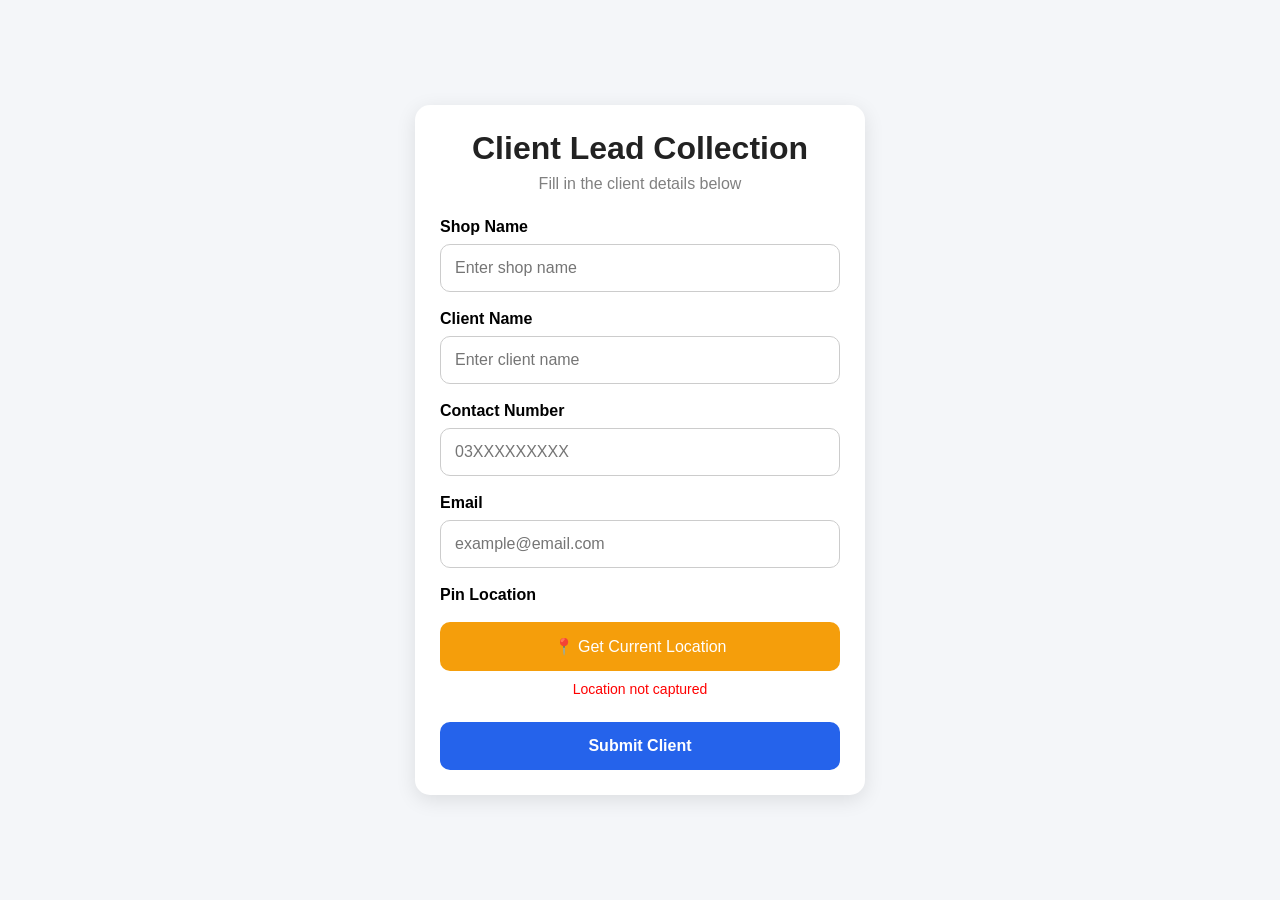
==== index.html @ a9ba0918 "Version 1.0 - Initial Client Lead Collection App" ====
<!DOCTYPE html>
<html lang="en">
<head>
    <meta charset="UTF-8">
    <meta name="viewport" content="width=device-width, initial-scale=1.0">
    <title>Client Lead Collection</title>

    <link rel="stylesheet" href="style.css">
</head>
<body>

<div class="container">

    <h1>Client Lead Collection</h1>
    <p class="subtitle">Fill in the client details below</p>

    <form id="leadForm">

        <label>Shop Name</label>
        <input
            type="text"
            id="shopName"
            placeholder="Enter shop name"
            required>

        <label>Client Name</label>
        <input
            type="text"
            id="clientName"
            placeholder="Enter client name"
            required>

        <label>Contact Number</label>
        <input
            type="tel"
            id="contact"
            placeholder="03XXXXXXXXX"
            required>

        <label>Email</label>
        <input
            type="email"
            id="email"
            placeholder="example@email.com"
            required>

        <label>Pin Location</label>

        <button type="button" id="locationBtn">
            📍 Get Current Location
        </button>

        <p id="locationStatus">
            Location not captured
        </p>

        <button type="submit" id="submitBtn">
            Submit Client
        </button>

    </form>

</div>

<script src="config.js"></script>
<script src="script.js"></script>

</body>
</html>
---- style.css ----
* {
    margin: 0;
    padding: 0;
    box-sizing: border-box;
    font-family: Arial, Helvetica, sans-serif;
}

body {
    background: #f4f6f9;
    display: flex;
    justify-content: center;
    align-items: center;
    min-height: 100vh;
    padding: 20px;
}

.container {
    width: 100%;
    max-width: 450px;
    background: white;
    border-radius: 15px;
    padding: 25px;
    box-shadow: 0 5px 20px rgba(0,0,0,.1);
}

h1 {
    text-align: center;
    margin-bottom: 8px;
    color: #222;
}

.subtitle {
    text-align: center;
    color: gray;
    margin-bottom: 25px;
}

label {
    display: block;
    margin-bottom: 8px;
    margin-top: 18px;
    font-weight: bold;
}

input {
    width: 100%;
    padding: 14px;
    border: 1px solid #ccc;
    border-radius: 10px;
    font-size: 16px;
}

input:focus {
    outline: none;
    border-color: #2563eb;
}

button {
    width: 100%;
    padding: 15px;
    border: none;
    border-radius: 10px;
    font-size: 16px;
    cursor: pointer;
}

#locationBtn {
    margin-top: 10px;
    background: #f59e0b;
    color: white;
}

#locationBtn:hover {
    background: #d97706;
}

#submitBtn {
    margin-top: 25px;
    background: #2563eb;
    color: white;
    font-weight: bold;
}

#submitBtn:hover {
    background: #1d4ed8;
}

#locationStatus {
    margin-top: 10px;
    text-align: center;
    color: red;
    font-size: 14px;
}
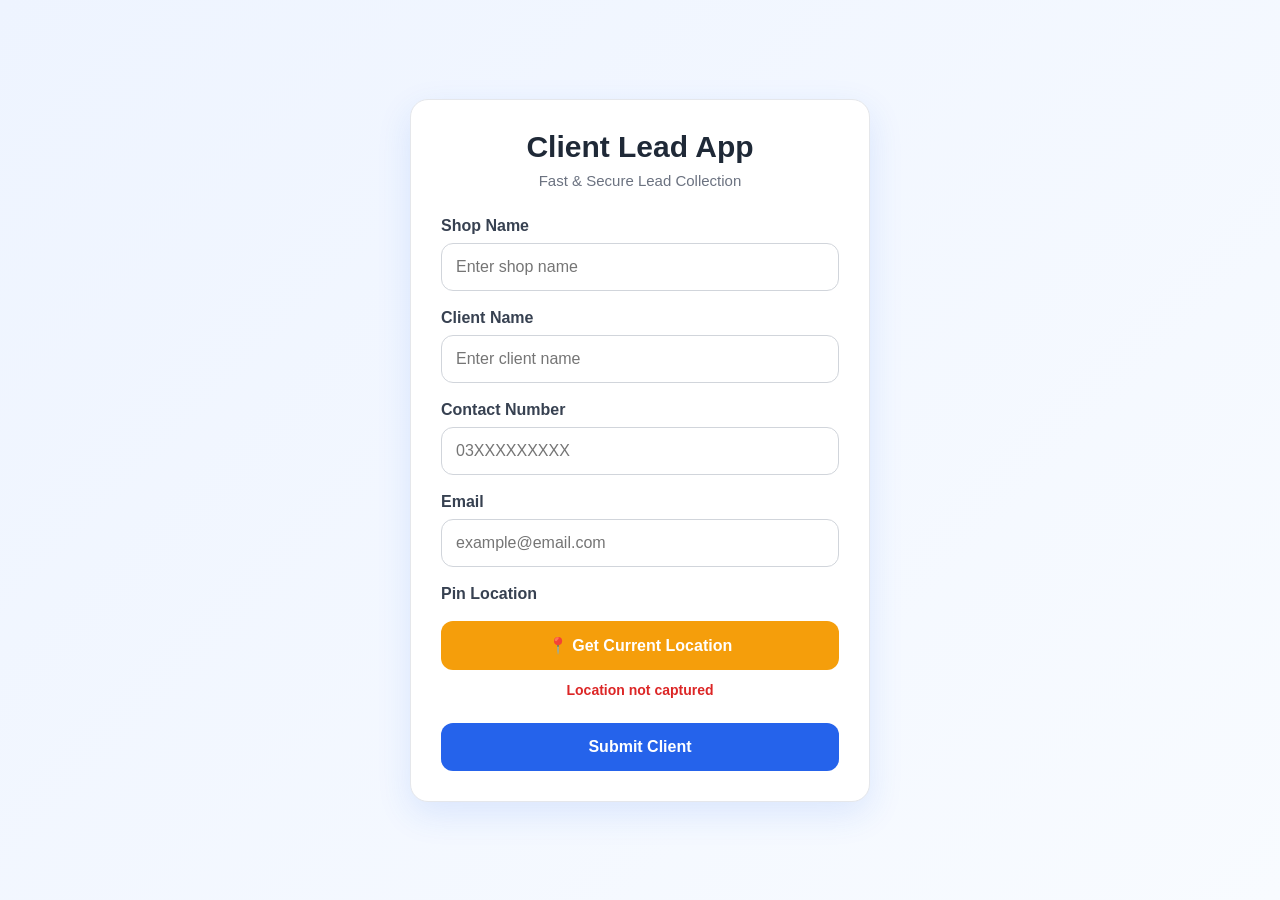
==== commit 9574635f: "Improve UI with modern styling and notification support" ====
--- a/index.html
+++ b/index.html
@@ -3,7 +3,7 @@
 <head>
     <meta charset="UTF-8">
     <meta name="viewport" content="width=device-width, initial-scale=1.0">
-    <title>Client Lead Collection</title>
+    <title>Client Lead App</title>
 
     <link rel="stylesheet" href="style.css">
 </head>
@@ -11,40 +11,40 @@
 
 <div class="container">
 
-    <h1>Client Lead Collection</h1>
-    <p class="subtitle">Fill in the client details below</p>
-
+    <h1>Client Lead App</h1>
+    <p class="subtitle">Fast & Secure Lead Collection</p>
+    <div id="notification"></div>
     <form id="leadForm">
 
-        <label>Shop Name</label>
+        <label for="shopName">Shop Name</label>
         <input
             type="text"
             id="shopName"
             placeholder="Enter shop name"
             required>
 
-        <label>Client Name</label>
+        <label for="clientName">Client Name</label>
         <input
             type="text"
             id="clientName"
             placeholder="Enter client name"
             required>
 
-        <label>Contact Number</label>
+        <label for="contact">Contact Number</label>
         <input
             type="tel"
             id="contact"
             placeholder="03XXXXXXXXX"
             required>
 
-        <label>Email</label>
+        <label for="email">Email</label>
         <input
             type="email"
             id="email"
             placeholder="example@email.com"
             required>
 
-        <label>Pin Location</label>
+        <label for="pinLocation">Pin Location</label>
 
         <button type="button" id="locationBtn">
             📍 Get Current Location
--- a/style.css
+++ b/style.css
@@ -6,7 +6,7 @@
 }
 
 body {
-    background: #f4f6f9;
+    background: linear-gradient(135deg, #eef4ff, #f8fbff);
     display: flex;
     justify-content: center;
     align-items: center;
@@ -16,52 +16,67 @@
 
 .container {
     width: 100%;
-    max-width: 450px;
-    background: white;
-    border-radius: 15px;
-    padding: 25px;
-    box-shadow: 0 5px 20px rgba(0,0,0,.1);
+    max-width: 460px;
+    background: #ffffff;
+    border-radius: 18px;
+    padding: 30px;
+    box-shadow: 0 12px 35px rgba(37, 99, 235, 0.12);
+    border: 1px solid #e5e7eb;
 }
 
 h1 {
     text-align: center;
+    color: #1f2937;
     margin-bottom: 8px;
-    color: #222;
+    font-size: 30px;
 }
 
 .subtitle {
     text-align: center;
-    color: gray;
-    margin-bottom: 25px;
+    color: #6b7280;
+    margin-bottom: 28px;
+    font-size: 15px;
 }
 
 label {
     display: block;
-    margin-bottom: 8px;
-    margin-top: 18px;
-    font-weight: bold;
+    margin: 18px 0 8px;
+    font-weight: 600;
+    color: #374151;
 }
 
 input {
     width: 100%;
     padding: 14px;
-    border: 1px solid #ccc;
-    border-radius: 10px;
+    border: 1px solid #d1d5db;
+    border-radius: 12px;
     font-size: 16px;
+    transition: all 0.25s ease;
 }
 
 input:focus {
     outline: none;
     border-color: #2563eb;
+    box-shadow: 0 0 0 4px rgba(37, 99, 235, 0.15);
 }
 
 button {
     width: 100%;
     padding: 15px;
     border: none;
-    border-radius: 10px;
+    border-radius: 12px;
     font-size: 16px;
+    font-weight: 600;
     cursor: pointer;
+    transition: all 0.25s ease;
+}
+
+button:hover {
+    transform: translateY(-2px);
+}
+
+button:active {
+    transform: scale(0.98);
 }
 
 #locationBtn {
@@ -78,16 +93,47 @@
     margin-top: 25px;
     background: #2563eb;
     color: white;
-    font-weight: bold;
 }
 
 #submitBtn:hover {
     background: #1d4ed8;
 }
 
+#submitBtn:disabled {
+    background: #93c5fd;
+    cursor: not-allowed;
+    transform: none;
+}
+
 #locationStatus {
-    margin-top: 10px;
+    margin-top: 12px;
     text-align: center;
-    color: red;
     font-size: 14px;
+    font-weight: 600;
+    color: #dc2626;
+}
+
+/* Notification Area */
+
+#notification {
+    display: none;
+    margin-bottom: 20px;
+    padding: 14px;
+    border-radius: 10px;
+    text-align: center;
+    font-weight: bold;
+}
+
+#notification.success {
+    display: block;
+    background: #dcfce7;
+    color: #15803d;
+    border: 1px solid #86efac;
+}
+
+#notification.error {
+    display: block;
+    background: #fee2e2;
+    color: #b91c1c;
+    border: 1px solid #fca5a5;
 }
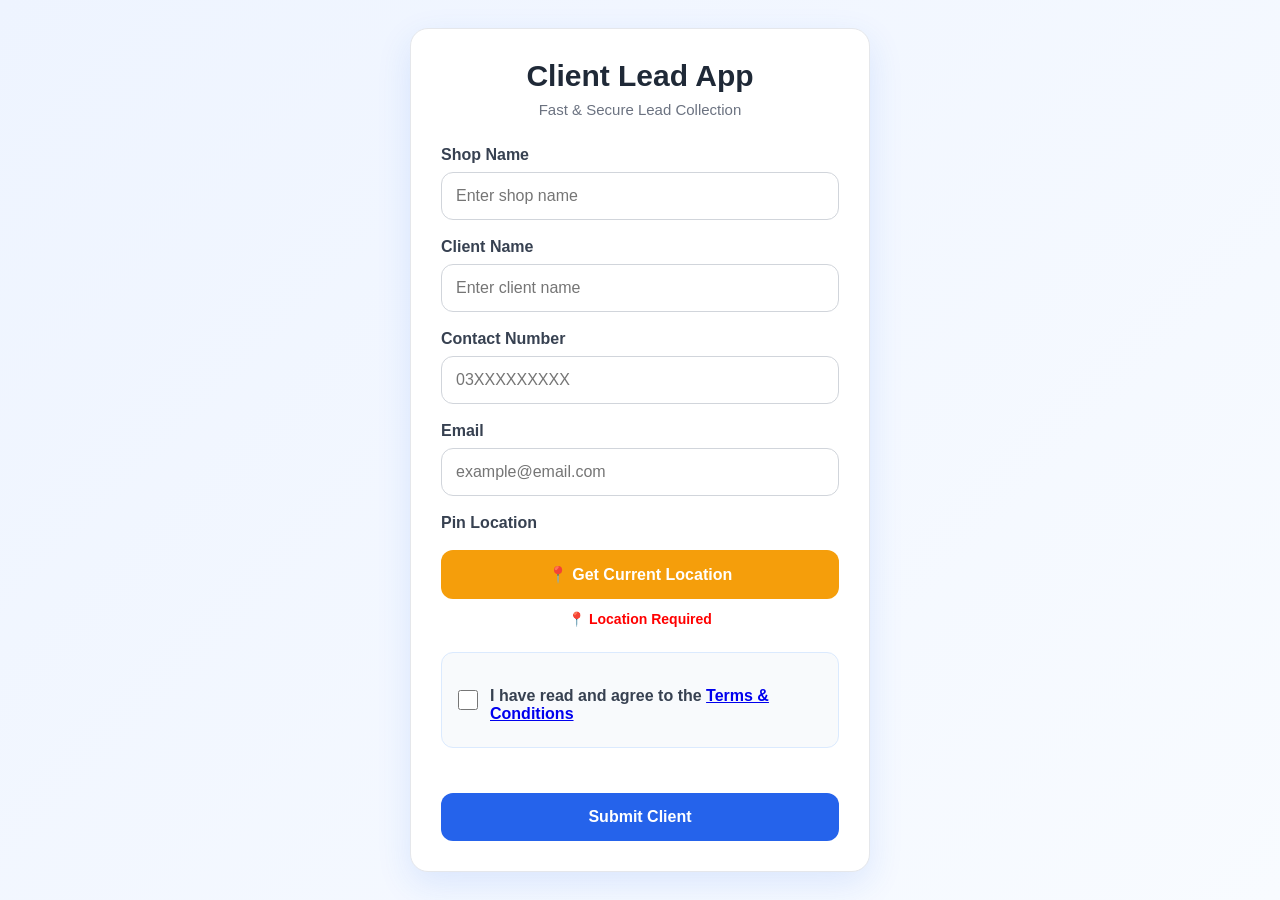
==== commit 7cea4160: "Version 1.2 - Added Terms and Conditions page" ====
--- a/index.html
+++ b/index.html
@@ -54,6 +54,26 @@
             Location not captured
         </p>
 
+       <div class="terms-card">
+
+    <div class="checkbox-row">
+
+        <input
+            type="checkbox"
+            id="terms"
+            required>
+
+        <label for="terms" class="terms-label">
+            I have read and agree to the
+            <a href="terms.html" target="_blank">
+                Terms & Conditions
+            </a>
+        </label>
+
+    </div>
+
+</div>
+
         <button type="submit" id="submitBtn">
             Submit Client
         </button>
--- a/style.css
+++ b/style.css
@@ -136,4 +136,46 @@
     background: #fee2e2;
     color: #b91c1c;
     border: 1px solid #fca5a5;
+}
+
+/* ---------- Terms Card ---------- */
+
+.terms-card{
+    margin-top:25px;
+    margin-bottom:20px;
+    padding:16px;
+    background:#f8fafc;
+    border:1px solid #dbeafe;
+    border-radius:12px;
+}
+
+.checkbox-row{
+    display:flex;
+    align-items:center;
+    gap:12px;
+}
+
+.checkbox-row input[type="checkbox"]{
+    width:20px;
+    height:20px;
+    margin:0;
+    flex-shrink:0;
+    accent-color:#2563eb;
+    cursor:pointer;
+}
+
+.terms-box{
+    margin:25px 0;
+}
+
+.terms-box h3{
+    color:#2563eb;
+    margin-top:20px;
+    margin-bottom:8px;
+}
+
+.terms-box p{
+    color:#555;
+    line-height:1.8;
+    text-align:justify;
 }
